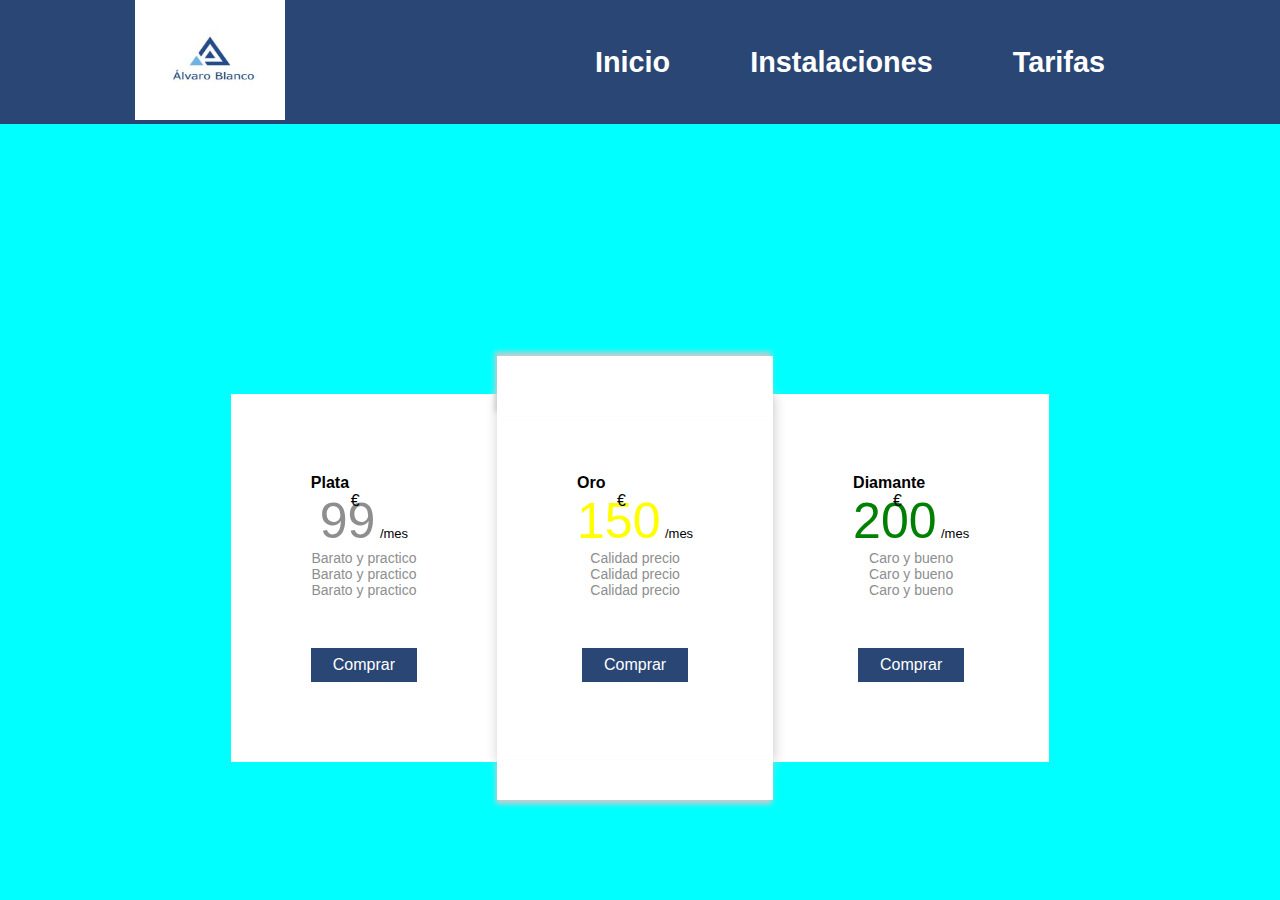
==== htmls/informacion.html @ c5c2671c "tarifas y mejoras" ====
<!DOCTYPE html>
<html lang="en">
<head>
    <meta charset="UTF-8">
    <meta http-equiv="X-UA-Compatible" content="IE=edge">
    <meta name="viewport" content="width=device-width, initial-scale=1.0">
    <title>Contacto</title>
    <link rel="stylesheet" href="../css/style.css">
</head>
<body>
    <header>
        <nav>
            <a href="#">
                <img class="logo" src="../images/logo blanco.jpg" alt="logo">
            </a>
            <ul class="enlaces-menu">
                <li><a href="../index.html">Inicio</a></li>
                <li><a href="instalaciones.html">Instalaciones</a></li>
                <li><a href="informacion.html">Tarifas</a></li>
            </ul>
        </nav>
    </header>
    <main>
        <section id="price">
            <div class="table">
                <h4 id="titulo">Plata</h4>
                <div class="precio">
                    <span class="euros">€</span>
                    <span class="numero">99</span>
                    <span class="mes">/mes</span>
                </div>    
                <div class="caracteristicas">
                <p>Barato y practico</p>      
                <p>Barato y practico</p>  
                <p>Barato y practico</p> 
                </div>   
                <a id="btnPlata" onsubmit="localstorageTarifa(e)" href="instalaciones.html">Comprar</a>
            </div>

            <div class="table" id="tablados">
                <div class="cuadradosuperior"></div>
                <h4 id="titulo">Oro</h4>
                <div class="precio">
                    <span class="euros">€</span>
                    <span class="numero2">150</span>
                    <span class="mes">/mes</span>
                </div>    
                <div class="caracteristicas">
                <p>Calidad precio</p>      
                <p>Calidad precio</p>       
                <p>Calidad precio</p>      
                </div>   
                <a class="btnOro" value="Oro" href="instalaciones.html">Comprar</a>
                <div class="cuadradoinferior"></div>
            </div>

            <div class="table">
                <h4 id="titulo">Diamante</h4>
                <div class="precio">
                    <span class="euros">€</span>
                    <span class="numero3">200</span>
                    <span class="mes">/mes</span>
                </div>    
                <div class="caracteristicas">
                <p>Caro y bueno</p>      
                <p>Caro y bueno</p>  
                <p>Caro y bueno</p> 
                </div>   
                <a class="btnDiamante" value="Diamante" href="instalaciones.html">Comprar</a>
            </div>
        </section>
    </main>
</body>
</html>
---- css/style.css ----
*{
    margin: 0;
    padding: 0;
    box-sizing: border-box;
    text-decoration: none;
    font-family: sans-serif;
}
/* HEADER */
.logo{
    width: 150px;
    height: 120px;
}
nav{
    display: flex;
    align-items: center;
    justify-content:space-around;
    min-height: 8vh;
    background-color: #294674;
}

.enlaces-menu{
    display: flex;
    padding: 0;
}

.enlaces-menu li{
    padding: 0 40px;
    list-style-type: none;
}

.enlaces-menu li a{
    text-decoration: none;
    font-size: 1.8rem;
    color:#fff;
    font-weight: 600;
}

.enlaces-menu li:hover{
    background-color: #46A2FD;
}

/* BODY*/

body{
    background-color: cyan;

}
main{
    width: 100%;
    padding: 20px;
    margin: auto;
    margin-top: 100px;
}

.contenedor-principal{
    width: 100%;
    max-width: 800px;
    margin: auto;
    position: relative;
}

.contenedor-adaptable{
    width: 100%;
    padding: 10px 20px;
    display: flex;
    justify-content: center;
    backdrop-filter: blur(10px);
    background-color: #294674;
}

.contenedor-adaptable div{
margin: 100px 40px;
color: white;
transition: all 500ms;
}

.contenedor-adaptable div p,
.contenedor-adaptable div button{
    margin-top: 30px;
}

.contenedor-adaptable div h3{
    font-weight: 400;
    font-size: 26px;
}

.contenedor-adaptable button{
    padding: 10px 40px;
    border: 2px solid #fff;
    font-size: 14px;
    background: transparent;
    font-weight: 600;
    cursor: pointer;
    color: white;
    outline: none;
    transition: all 300ms;
}

.contenedor-adaptable button:hover{
    background: #fff;
    color: #46A2FD;
}

/*Formularios*/ 

.contenedor-login-register{
    display: flex;
    align-items: center;
    width: 100%;
    max-width: 380px;
    position: relative;
    top: -185px;
    left: 10px;
}

.contenedor-login-register form{
    width: 100%;
    padding: 80px 20px;
    background: white;
    position: absolute;
    border-radius: 20px;
}

.contenedor-login-register form h2{
    font-size: 30px;
    text-align: center;
    margin-bottom: 20px;
    color: #294674;
}

.contenedor-login-register form input{
    width: 100%;
    margin-top: 20px;
    padding: 10px;
    border: none;
    background: #F2F2F2;
    font-size: 16px;
    outline: none;
}

.contenedor-login-register form button{
    padding: 10px 40px;
    margin-top: 40px;
    border: none;
    font-size: 14px;
    background: #294674;
    font-weight: 600;
    cursor: pointer;
    color: white;
    outline: none;
}

.formulario-login{
    opacity: 1;
    display: block;
}

.formulario-register{
    display: none;
}

@media screen and (max-width: 850px){

    main{
        margin-top: 50px;
    }

    .contenedor-adaptable{
        max-width: 350px;
        height: 300px;
        flex-direction: column;
        margin: auto;
    }

    .contenedor-adaptable div{
        margin: 0px;
        position: absolute;
    }


    /*Formularios*/

    .contenedor-login-register{
        top: -10px;
        left: -5px;
        margin: auto;
    }

    .contenedor-login-register form{
        position: relative;
    }
}

/* Error formularios */

.input-control {
    display:flex;
    flex-direction: column;
}

.input-control.success input{
    border-color:#09c372;
}

.input-control.error input{
    border-color: #ff3860;
}

.input-control.error{
    color: #ff3860;
}

.result{
    color:black;
}


/* Pagina tarifas //informacion.html*/

#price {
    display: flex;
    justify-content: center;
    text-align: center;
    margin-top: 150px;
}

#titulo {
    display: flex;
}

.precio {
    position: relative;
}

.euros{
    position: absolute;
    left: 40px;
}

.numero{
    font-size: 50px;
    color: #8e8e8e;
}

.mes {
    font-size: 13px;
}

.table {
    background: #fff;
    padding: 80px;
}

.caracteristicas {
    font-size: 14px;
    color: #8e8e8e;
}

#btnPlata, .btnOro, .btnDiamante {
    background: #294674;
    color: #fff;
    text-decoration: none;
    padding: 8px 22px;
    display: inline-block;
    margin-top: 50px;
}

.numero2{
    font-size: 50px;
    color: yellow;
}

.numero3{
    font-size: 50px;
    color: green;
}

#tablados {
    position: relative;
    box-shadow: 1px 1px 12px #ccc;
}

.cuadradosuperior {
    width: 276px;
    height: 60px;
    background: #fff;
    position: absolute;
    top: -38px;
    left: 0px;
    box-shadow: -2px -4px 5px #ccc;
}

.cuadradoinferior {
    width: 276px;
    height: 40px;
    background: #fff;
    position: absolute;
    bottom: -38px;
    left: 0px;
    box-shadow: -1px 4px 5px #ccc;
}

/* Pagina instalaciones //instalaciones.html*/

#main-inst {
    margin: 50px auto;
    width: 600px;
}

table{
    background-color: white;
    text-align: left;
    border-collapse: collapse;
    width: 100%;
}

th, td{
    padding: 20px;
}

thead {
    background-color: #294674;
    border-bottom: solid 5px #0b1b36;
    color: white;
}

tr:nth-child(even){
    background-color: #ddd;
}

tr:hover {
    background-color: #294674;
    color:white;
}
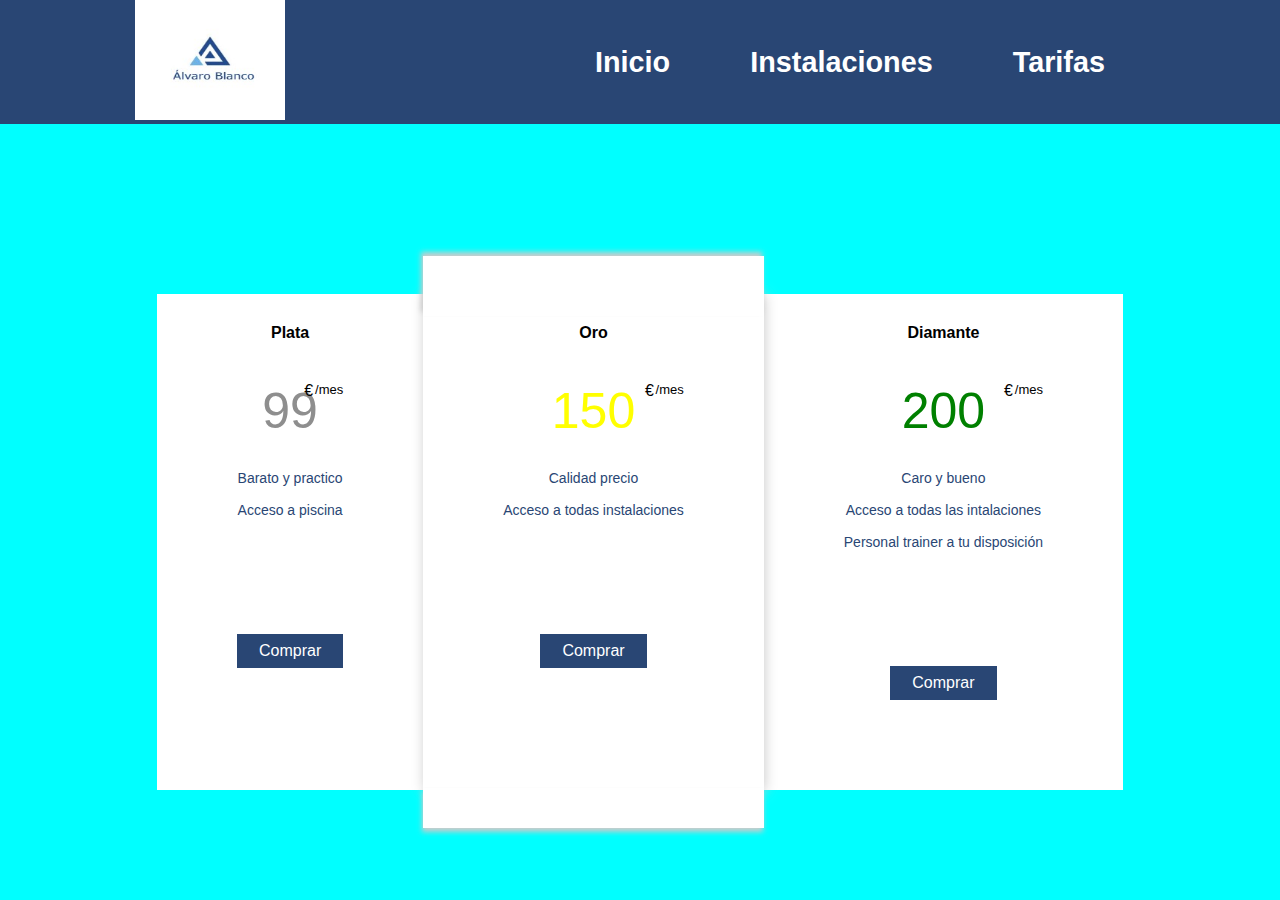
==== commit cd20da7a: "falta pie de pagina y css" ====
--- a/htmls/informacion.html
+++ b/htmls/informacion.html
@@ -1,12 +1,14 @@
 <!DOCTYPE html>
 <html lang="en">
+
 <head>
     <meta charset="UTF-8">
     <meta http-equiv="X-UA-Compatible" content="IE=edge">
     <meta name="viewport" content="width=device-width, initial-scale=1.0">
-    <title>Contacto</title>
+    <title>Tarifas</title>
     <link rel="stylesheet" href="../css/style.css">
 </head>
+
 <body>
     <header>
         <nav>
@@ -28,13 +30,20 @@
                     <span class="euros">€</span>
                     <span class="numero">99</span>
                     <span class="mes">/mes</span>
-                </div>    
+                </div>
                 <div class="caracteristicas">
-                <p>Barato y practico</p>      
-                <p>Barato y practico</p>  
-                <p>Barato y practico</p> 
-                </div>   
-                <a id="btnPlata" onsubmit="localstorageTarifa(e)" href="instalaciones.html">Comprar</a>
+                    <p>Barato y practico</p><br>
+                    <p>Acceso a piscina</p><br>
+                </div>
+                <a class="btnPlata" onsubmit="localstorageTarifa(e)" href="instalaciones.html">Comprar</a>
+                <script>
+                    var btnPlata = document.querySelector(".btnPlata");
+                    btnPlata.addEventListener("click", function () {
+                        localStorage.removeItem("tarifa");
+                        localStorage.setItem("tarifa", "Plata");
+                    }
+                    );
+                </script>
             </div>
 
             <div class="table" id="tablados">
@@ -44,13 +53,20 @@
                     <span class="euros">€</span>
                     <span class="numero2">150</span>
                     <span class="mes">/mes</span>
-                </div>    
+                </div>
                 <div class="caracteristicas">
-                <p>Calidad precio</p>      
-                <p>Calidad precio</p>       
-                <p>Calidad precio</p>      
-                </div>   
+                    <p>Calidad precio</p><br>
+                    <p>Acceso a todas instalaciones</p><br>
+                </div>
                 <a class="btnOro" value="Oro" href="instalaciones.html">Comprar</a>
+                <script>
+                    var btnOro = document.querySelector(".btnOro");
+                    btnOro.addEventListener("click", function () {
+                        localStorage.removeItem("tarifa");
+                        localStorage.setItem("tarifa", "Oro");
+                    }
+                    );
+                </script>
                 <div class="cuadradoinferior"></div>
             </div>
 
@@ -60,15 +76,24 @@
                     <span class="euros">€</span>
                     <span class="numero3">200</span>
                     <span class="mes">/mes</span>
-                </div>    
+                </div>
                 <div class="caracteristicas">
-                <p>Caro y bueno</p>      
-                <p>Caro y bueno</p>  
-                <p>Caro y bueno</p> 
-                </div>   
+                    <p>Caro y bueno</p><br>
+                    <p>Acceso a todas las intalaciones</p><br>
+                    <p>Personal trainer a tu disposición</p><br>
+                </div>
                 <a class="btnDiamante" value="Diamante" href="instalaciones.html">Comprar</a>
+                <script>
+                    var btnDiamante = document.querySelector(".btnDiamante");
+                    btnDiamante.addEventListener("click", function () {
+                        localStorage.removeItem("tarifa");
+                        localStorage.setItem("tarifa", "Diamante");
+                    }
+                    );
+                </script>
             </div>
         </section>
     </main>
 </body>
+
 </html>--- a/css/style.css
+++ b/css/style.css
@@ -221,20 +221,27 @@
     display: flex;
     justify-content: center;
     text-align: center;
-    margin-top: 150px;
+    margin-top: 50px;
 }
 
 #titulo {
     display: flex;
+    text-align: center;
+    justify-content: center;
+    margin-top: -50px;
 }
 
 .precio {
     position: relative;
+    display: flex;
+    justify-content: center;
+    margin-top: 40px;
+    margin-bottom: 30px;
 }
 
 .euros{
     position: absolute;
-    left: 40px;
+    right: 30px;
 }
 
 .numero{
@@ -244,6 +251,8 @@
 
 .mes {
     font-size: 13px;
+    position: absolute;
+    right: 0px;
 }
 
 .table {
@@ -253,16 +262,21 @@
 
 .caracteristicas {
     font-size: 14px;
-    color: #8e8e8e;
-}
-
-#btnPlata, .btnOro, .btnDiamante {
+    color:#294674;
+}
+
+.parrafocaract {
+    color:#294674;
+}
+
+.btnPlata, .btnOro, .btnDiamante {
     background: #294674;
     color: #fff;
     text-decoration: none;
     padding: 8px 22px;
     display: inline-block;
-    margin-top: 50px;
+    margin-top: 100px;
+    margin-bottom: 10px;
 }
 
 .numero2{
@@ -281,7 +295,7 @@
 }
 
 .cuadradosuperior {
-    width: 276px;
+    width: 341px;
     height: 60px;
     background: #fff;
     position: absolute;
@@ -291,7 +305,7 @@
 }
 
 .cuadradoinferior {
-    width: 276px;
+    width: 341px;
     height: 40px;
     background: #fff;
     position: absolute;
